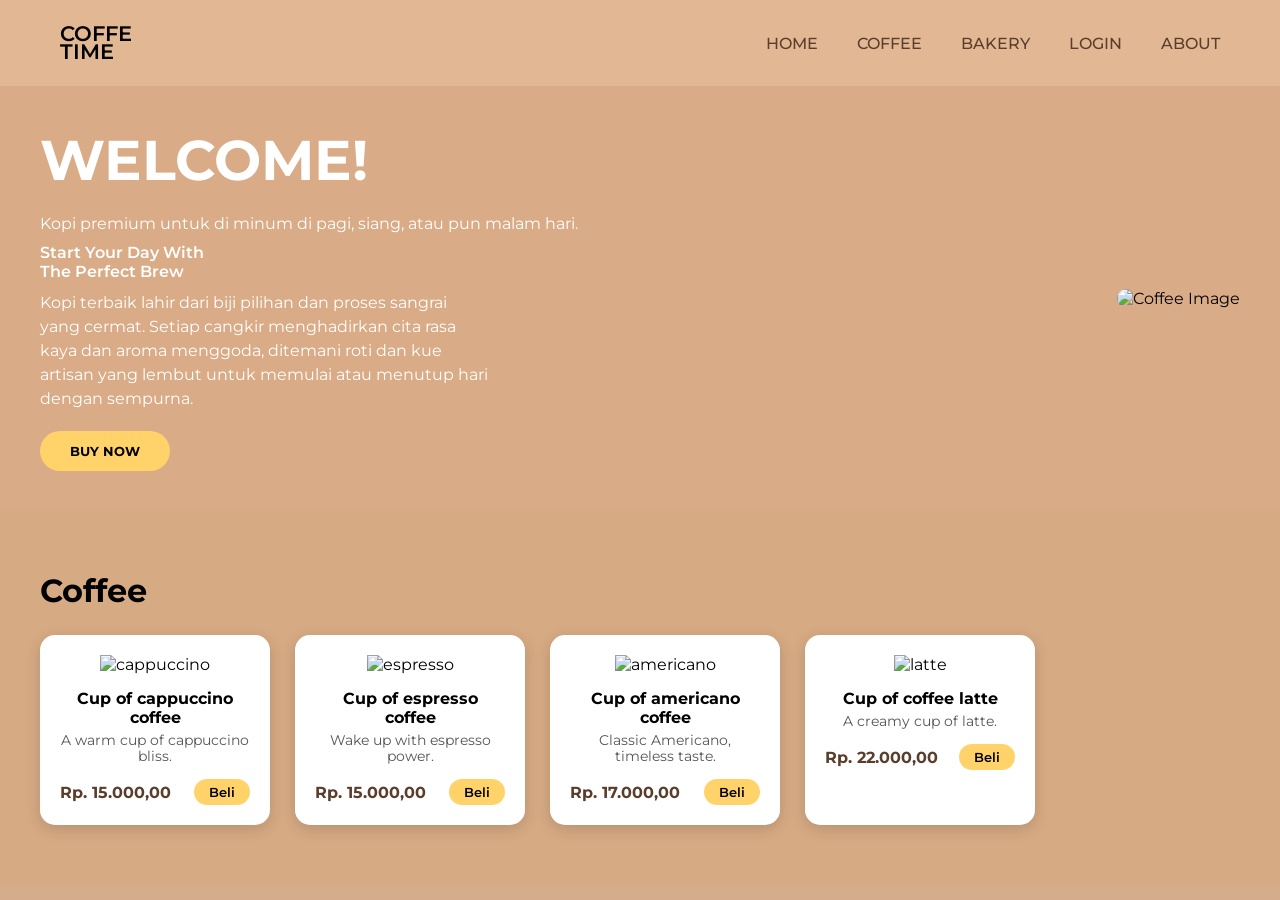
==== company-profile/index.html @ 0d5137aa "inisiasi awal" ====
<!DOCTYPE html>
<html lang="id">
<head>
    <meta charset="UTF-8">
    <meta name="viewport" content="width=device-width, initial-scale=1.0">
    <title>COFFE TIME</title>
    <link rel="stylesheet" href="style.css">
    <link href="https://fonts.googleapis.com/css2?family=Montserrat:wght@300;400;600;700&display=swap" rel="stylesheet">
</head>
<body>

    <!-- NAVBAR -->
    <header class="navbar">
        <div class="logo">COFFE<br>TIME</div>
        <nav class="nav-links">
            <a href="#">HOME</a>
            <a href="#">COFFEE</a>
            <a href="#">BAKERY</a>
            <a href="#">LOGIN</a>
            <a href="#">ABOUT</a>
        </nav>
    </header>

    <!-- HERO SECTION -->
    <section class="hero-section">
        <div class="hero-container">

            <div class="hero-text">
                <h1>WELCOME!</h1>
                <p>Kopi premium untuk di minum di pagi, siang, atau pun malam hari.</p>

                <p class="subtext">
                    Start Your Day With <br>
                    The Perfect Brew
                </p>

                <p class="description">
                    Kopi terbaik lahir dari biji pilihan dan proses sangrai yang cermat.
                    Setiap cangkir menghadirkan cita rasa kaya dan aroma menggoda, ditemani
                    roti dan kue artisan yang lembut untuk memulai atau menutup hari dengan sempurna.
                </p>

                <button class="buy-now-btn">BUY NOW</button>
            </div>

            <div class="hero-image">
                <img src="https://i.pinimg.com/1200x/f4/b4/68/f4b468c720a97521602be6095de1abec.jpg" alt="Coffee Image">
            </div>

        </div>
    </section>

    <!-- COFFEE SECTION -->
    <section class="coffee-section">
        <h2>Coffee</h2>

        <div class="card-container">

            <div class="coffee-card">
                <img src="https://i.pinimg.com/736x/85/23/a9/8523a90eb17613913dccebf8dd4f5bb4.jpg" alt="cappuccino">
                <h3>Cup of cappuccino coffee</h3>
                <p>A warm cup of cappuccino bliss.</p>

                <div class="price-row">
                    <span>Rp. 15.000,00</span>
                    <button>Beli</button>
                </div>
            </div>

            <div class="coffee-card">
                <img src="https://i.pinimg.com/736x/46/71/10/4671108805d3c7ed55ce4e4fb957e7c4.jpg" alt="espresso">
                <h3>Cup of espresso coffee</h3>
                <p>Wake up with espresso power.</p>

                <div class="price-row">
                    <span>Rp. 15.000,00</span>
                    <button>Beli</button>
                </div>
            </div>

            <div class="coffee-card">
                <img src="https://i.pinimg.com/736x/62/d5/e1/62d5e1828d3fd72153c030b8fda3925d.jpg" alt="americano">
                <h3>Cup of americano coffee</h3>
                <p>Classic Americano, timeless taste.</p>

                <div class="price-row">
                    <span>Rp. 17.000,00</span>
                    <button>Beli</button>
                </div>
            </div>

            <div class="coffee-card">
                <img src="img/latte.jpg" alt="latte">
                <h3>Cup of coffee latte</h3>
                <p>A creamy cup of latte.</p>

                <div class="price-row">
                    <span>Rp. 22.000,00</span>
                    <button>Beli</button>
                </div>
            </div>

        </div>
    </section>

</body>
</html>
---- company-profile/style.css ----
/* Reset */
* {
    margin: 0;
    padding: 0;
    box-sizing: border-box;
    font-family: 'Montserrat', sans-serif;
}

body {
    background-color: #d6ad8c;
}

/* NAVBAR */
.navbar {
    display: flex;
    justify-content: space-between;
    align-items: center;
    padding: 25px 60px;
    background-color: #e2b894;
    font-weight: 600;
}

.logo {
    font-size: 1.3em;
    line-height: 18px;
}

.nav-links a {
    margin-left: 35px;
    text-decoration: none;
    color: #5a3d2b;
    font-weight: 500;
}

.nav-links a:hover {
    color: #000;
}

/* HERO SECTION */
.hero-section {
    padding: 40px;
    background-color: #d9ab86;
}

.hero-container {
    max-width: 1200px;
    margin: auto;
    display: flex;
    align-items: center;
    gap: 40px;
}

.hero-text {
    flex: 1;
    color: white;
}

.hero-text h1 {
    font-size: 3.5em;
    font-weight: 700;
    margin-bottom: 20px;
}

.hero-text .subtext {
    font-weight: 600;
    margin: 10px 0;
}

.hero-text .description {
    margin-top: 10px;
    line-height: 1.5;
    max-width: 450px;
}

.buy-now-btn {
    margin-top: 20px;
    padding: 12px 30px;
    background-color: #ffd369;
    border: none;
    border-radius: 20px;
    cursor: pointer;
    font-weight: 700;
}

.hero-image img {
    width: 450px;
    border-radius: 20px;
}

/* COFFEE SECTION */
.coffee-section {
    padding: 60px 40px;
    background-color: #d6aa83;
}

.coffee-section h2 {
    font-size: 2em;
    margin-bottom: 25px;
    font-weight: 700;
}

.card-container {
    display: flex;
    gap: 25px;
}

.coffee-card {
    background-color: #ffffff;
    border-radius: 15px;
    padding: 20px;
    width: 230px;
    box-shadow: 0 4px 15px rgba(0, 0, 0, 0.15);
    text-align: center;
}

.coffee-card img {
    width: 160px;
    height: auto;
    margin-bottom: 15px;
}

.coffee-card h3 {
    font-size: 1em;
    font-weight: 700;
    margin-bottom: 5px;
}

.coffee-card p {
    font-size: 0.85em;
    color: #555;
    margin-bottom: 15px;
}

.price-row {
    display: flex;
    justify-content: space-between;
    align-items: center;
}

.price-row span {
    font-weight: 700;
    color: #5a3d2b;
}

.price-row button {
    background-color: #ffd369;
    border: none;
    padding: 5px 15px;
    border-radius: 15px;
    cursor: pointer;
    font-weight: 600;
}
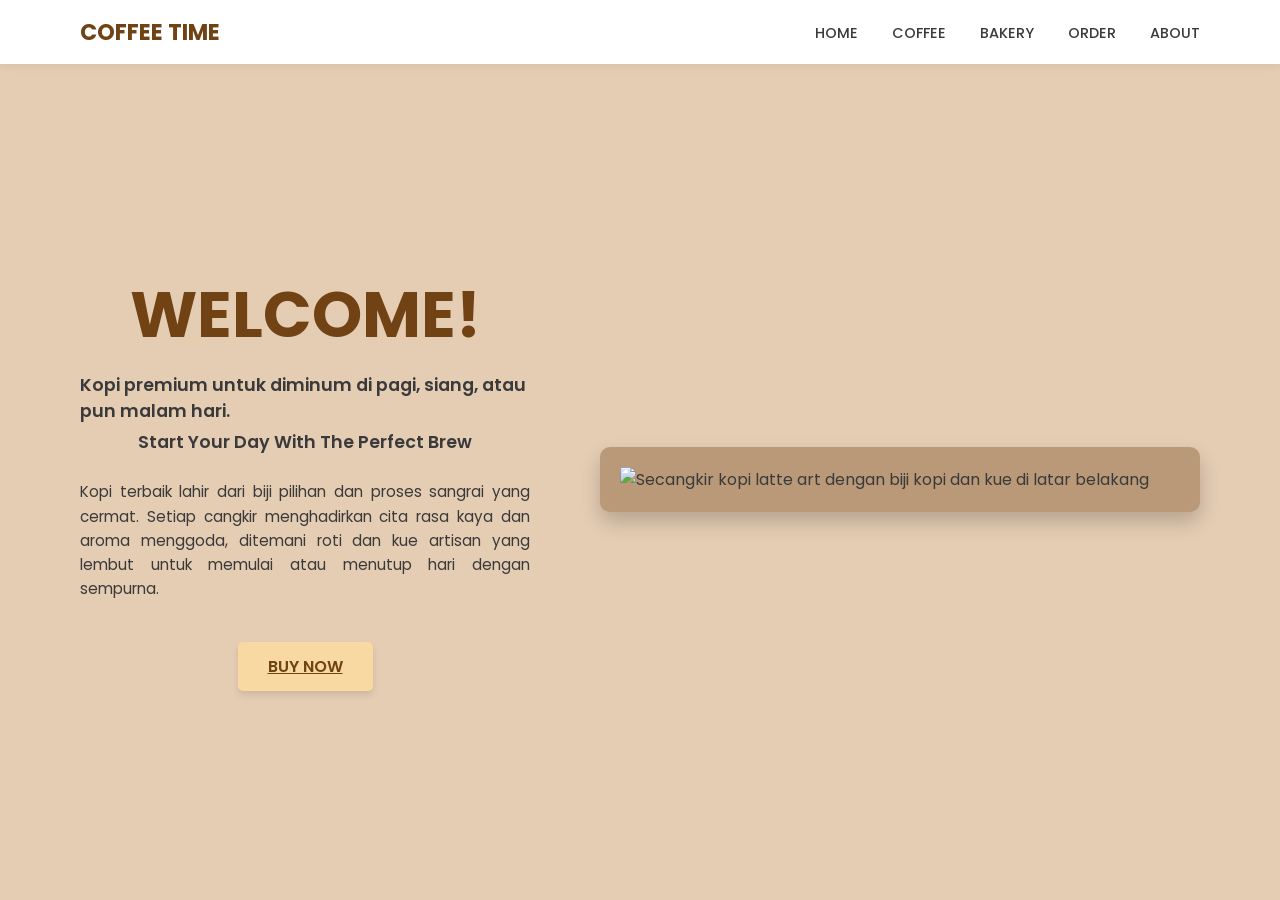
==== commit 01927866: "inisiasi awal" ====
--- a/company-profile/index.html
+++ b/company-profile/index.html
@@ -3,105 +3,244 @@
 <head>
     <meta charset="UTF-8">
     <meta name="viewport" content="width=device-width, initial-scale=1.0">
-    <title>COFFE TIME</title>
-    <link rel="stylesheet" href="style.css">
-    <link href="https://fonts.googleapis.com/css2?family=Montserrat:wght@300;400;600;700&display=swap" rel="stylesheet">
+    <title>COFFEE TIME - Welcome</title>
+    <link href="https://fonts.googleapis.com/css2?family=Poppins:wght@300;400;600;700&display=swap" rel="stylesheet">
+    <script>
+    // Hanya hapus keranjang dan detail pesanan jika Anda ingin 
+    // memulai sesi belanja baru dari halaman beranda (Home)
+    document.addEventListener('DOMContentLoaded', () => {
+        // Hapus data keranjang lama yang mungkin tertinggal
+        localStorage.removeItem('coffeeCart'); 
+        
+        // Hapus detail pemesanan pelanggan (agar wajib mengisi form lagi)
+        // HANYA JIKA ANDA INGIN FORM DIISI SETIAP KALI DARI HOME
+        // localStorage.removeItem('customerOrderDetails'); 
+    });
+</script>
 </head>
+<style>
+    * {
+    /* Menggunakan Poppins atau font sans-serif bersih lainnya */
+    font-family: 'Poppins', sans-serif;
+    margin: 0;
+    padding: 0;
+    box-sizing: border-box;
+}
+
+body {
+    /* Warna latar belakang utama seperti pada gambar */
+    background-color: #E5CDB4; 
+    color: #3A3A3A;
+    min-height: 100vh;
+}
+
+/* --- HEADER / NAVBAR --- */
+
+.navbar {
+    display: flex;
+    justify-content: space-between;
+    align-items: center;
+    padding: 15px 80px;
+    background-color: #ffffff; /* Navbar Putih Bersih */
+    box-shadow: 0 1px 10px rgba(0, 0, 0, 0.08); /* Bayangan lembut seperti Shopee */
+    position: sticky;
+    top: 0;
+    z-index: 1000;
+}
+
+.logo {
+    font-size: 1.4rem;
+    font-weight: 700;
+    color: #704214;
+    text-decoration: none; /* Penting agar logo bisa menjadi link */
+}
+
+.nav-links a {
+    text-decoration: none;
+    color: #3A3A3A;
+    font-weight: 500;
+    font-size: 0.9rem;
+    margin-left: 30px;
+    padding: 5px 0;
+    transition: color 0.3s, border-bottom 0.3s;
+}
+
+.nav-links .active {
+    color: #704214;
+    border-bottom: 2px solid #704214; /* Indikator halaman aktif */
+}
+
+.nav-links a:hover {
+    color: #704214;
+}
+
+/* --- HERO SECTION --- */
+
+.hero-section {
+    display: flex;
+    justify-content: center;
+    align-items: center;
+    padding: 150px 80px 150px; /* Padding bawah lebih besar */
+    max-width: 1440px;
+    margin: 0 auto;
+    min-height: calc(100vh - 70px);
+}
+
+.hero-content {
+    flex: 1;
+    max-width: 500px;
+    padding-right: 50px;
+    display: flex;
+    flex-direction: column;
+    align-items: center;
+}
+
+.hero-content h1 {
+    font-size: 4rem;
+    font-weight: 700;
+    color: #704214; /* Warna judul cokelat tua */
+    margin-bottom: 10px;
+    text-align: center;
+}
+
+.hero-content .tagline {
+    font-size: 1.1rem;
+    font-weight: 600;
+    margin-bottom: 5px;
+    color: #3A3A3A;
+    text-emphasis: center;
+}
+
+.hero-content .description {
+    font-size: 0.95rem;
+    font-weight: 400;
+    line-height: 1.6;
+    margin-top: 20px;
+    margin-bottom: 40px;
+    text-align: justify;
+}
+
+.btn-buy {
+    background-color: #F8D9A2; /* Warna tombol kuning muda/beige */
+    color: #704214; /* Warna teks tombol cokelat tua */
+    border: none;
+    padding: 12px 30px;
+    font-size: 1rem;
+    font-weight: 600;
+    cursor: pointer;
+    border-radius: 5px;
+    transition: background-color 0.3s, transform 0.2s;
+    box-shadow: 0 4px 6px rgba(0, 0, 0, 0.1);
+}
+
+.btn-buy:hover {
+    background-color: #EED192;
+    transform: translateY(-2px);
+}
+
+.hero-image {
+    flex: 1;
+    display: flex;
+    justify-content: flex-end;
+}
+
+.hero-image img {
+    /* Gaya untuk membuat kotak gambar menjadi 'aesthetic' dan menonjol */
+    width: 100%; 
+    max-width: 600px;
+    height: auto;
+    object-fit: cover;
+    border-radius: 10px;
+    box-shadow: 0 10px 20px rgba(0, 0, 0, 0.2);
+    /* Memberi padding di dalam div hero-image untuk memberi ruang */
+    padding: 20px; 
+    background-color: #B99978; /* Warna latar belakang kotak gambar yang lebih gelap */
+}
+
+/* --- RESPONSIVENESS (Untuk tampilan mobile/tablet) --- */
+
+@media (max-width: 992px) {
+    .navbar {
+        padding: 20px 40px;
+    }
+    
+    .hero-section {
+        flex-direction: column;
+        padding: 50px 40px;
+    }
+
+    .hero-content {
+        max-width: 100%;
+        padding-right: 0;
+        text-align: center;
+        margin-bottom: 40px;
+    }
+
+    .hero-content h1 {
+        font-size: 3rem;
+    }
+
+    .hero-image {
+        justify-content: center;
+    }
+
+    .hero-image img {
+        max-width: 100%;
+    }
+}
+
+@media (max-width: 600px) {
+    .navbar {
+        flex-direction: column;
+        padding: 15px 20px;
+    }
+
+    .nav-links {
+        margin-top: 10px;
+    }
+
+    .nav-links a {
+        margin: 0 10px;
+    }
+
+    .hero-section {
+        padding: 30px 20px;
+    }
+
+    .hero-content h1 {
+        font-size: 2.5rem;
+    }
+}
+</style>
 <body>
 
-    <!-- NAVBAR -->
     <header class="navbar">
-        <div class="logo">COFFE<br>TIME</div>
+       <a href="index.html" class="logo">COFFEE TIME</a> 
         <nav class="nav-links">
-            <a href="#">HOME</a>
-            <a href="#">COFFEE</a>
-            <a href="#">BAKERY</a>
-            <a href="#">LOGIN</a>
-            <a href="#">ABOUT</a>
+            <a href="index.html">HOME</a>
+            <a href="coffee.html">COFFEE</a>
+            <a href="bakery.html">BAKERY</a>
+            <a href="order.html">ORDER</a>
+            <a href="about.html">ABOUT</a>
         </nav>
     </header>
 
-    <!-- HERO SECTION -->
-    <section class="hero-section">
-        <div class="hero-container">
-
-            <div class="hero-text">
-                <h1>WELCOME!</h1>
-                <p>Kopi premium untuk di minum di pagi, siang, atau pun malam hari.</p>
-
-                <p class="subtext">
-                    Start Your Day With <br>
-                    The Perfect Brew
-                </p>
-
-                <p class="description">
-                    Kopi terbaik lahir dari biji pilihan dan proses sangrai yang cermat.
-                    Setiap cangkir menghadirkan cita rasa kaya dan aroma menggoda, ditemani
-                    roti dan kue artisan yang lembut untuk memulai atau menutup hari dengan sempurna.
-                </p>
-
-                <button class="buy-now-btn">BUY NOW</button>
-            </div>
-
-            <div class="hero-image">
-                <img src="https://i.pinimg.com/1200x/f4/b4/68/f4b468c720a97521602be6095de1abec.jpg" alt="Coffee Image">
-            </div>
-
+    <main class="hero-section">
+        <div class="hero-content">
+            <h1>WELCOME!</h1>
+            <p class="tagline">Kopi premium untuk diminum di pagi, siang, atau pun malam hari.</p>
+            <p class="tagline">Start Your Day With The Perfect Brew</p>
+            <p class="description">
+                Kopi terbaik lahir dari biji pilihan dan proses sangrai yang cermat. Setiap cangkir 
+                menghadirkan cita rasa kaya dan aroma menggoda, ditemani roti dan kue artisan yang lembut 
+                untuk memulai atau menutup hari dengan sempurna.
+            </p>
+            <a href="coffee.html" class="btn-buy">BUY NOW</a>
         </div>
-    </section>
-
-    <!-- COFFEE SECTION -->
-    <section class="coffee-section">
-        <h2>Coffee</h2>
-
-        <div class="card-container">
-
-            <div class="coffee-card">
-                <img src="https://i.pinimg.com/736x/85/23/a9/8523a90eb17613913dccebf8dd4f5bb4.jpg" alt="cappuccino">
-                <h3>Cup of cappuccino coffee</h3>
-                <p>A warm cup of cappuccino bliss.</p>
-
-                <div class="price-row">
-                    <span>Rp. 15.000,00</span>
-                    <button>Beli</button>
-                </div>
-            </div>
-
-            <div class="coffee-card">
-                <img src="https://i.pinimg.com/736x/46/71/10/4671108805d3c7ed55ce4e4fb957e7c4.jpg" alt="espresso">
-                <h3>Cup of espresso coffee</h3>
-                <p>Wake up with espresso power.</p>
-
-                <div class="price-row">
-                    <span>Rp. 15.000,00</span>
-                    <button>Beli</button>
-                </div>
-            </div>
-
-            <div class="coffee-card">
-                <img src="https://i.pinimg.com/736x/62/d5/e1/62d5e1828d3fd72153c030b8fda3925d.jpg" alt="americano">
-                <h3>Cup of americano coffee</h3>
-                <p>Classic Americano, timeless taste.</p>
-
-                <div class="price-row">
-                    <span>Rp. 17.000,00</span>
-                    <button>Beli</button>
-                </div>
-            </div>
-
-            <div class="coffee-card">
-                <img src="img/latte.jpg" alt="latte">
-                <h3>Cup of coffee latte</h3>
-                <p>A creamy cup of latte.</p>
-
-                <div class="price-row">
-                    <span>Rp. 22.000,00</span>
-                    <button>Beli</button>
-                </div>
-            </div>
-
+        <div class="hero-image">
+            <img src="path/to/your/image.jpg" alt="Secangkir kopi latte art dengan biji kopi dan kue di latar belakang">
         </div>
-    </section>
+    </main>
 
 </body>
-</html>
+</html>
